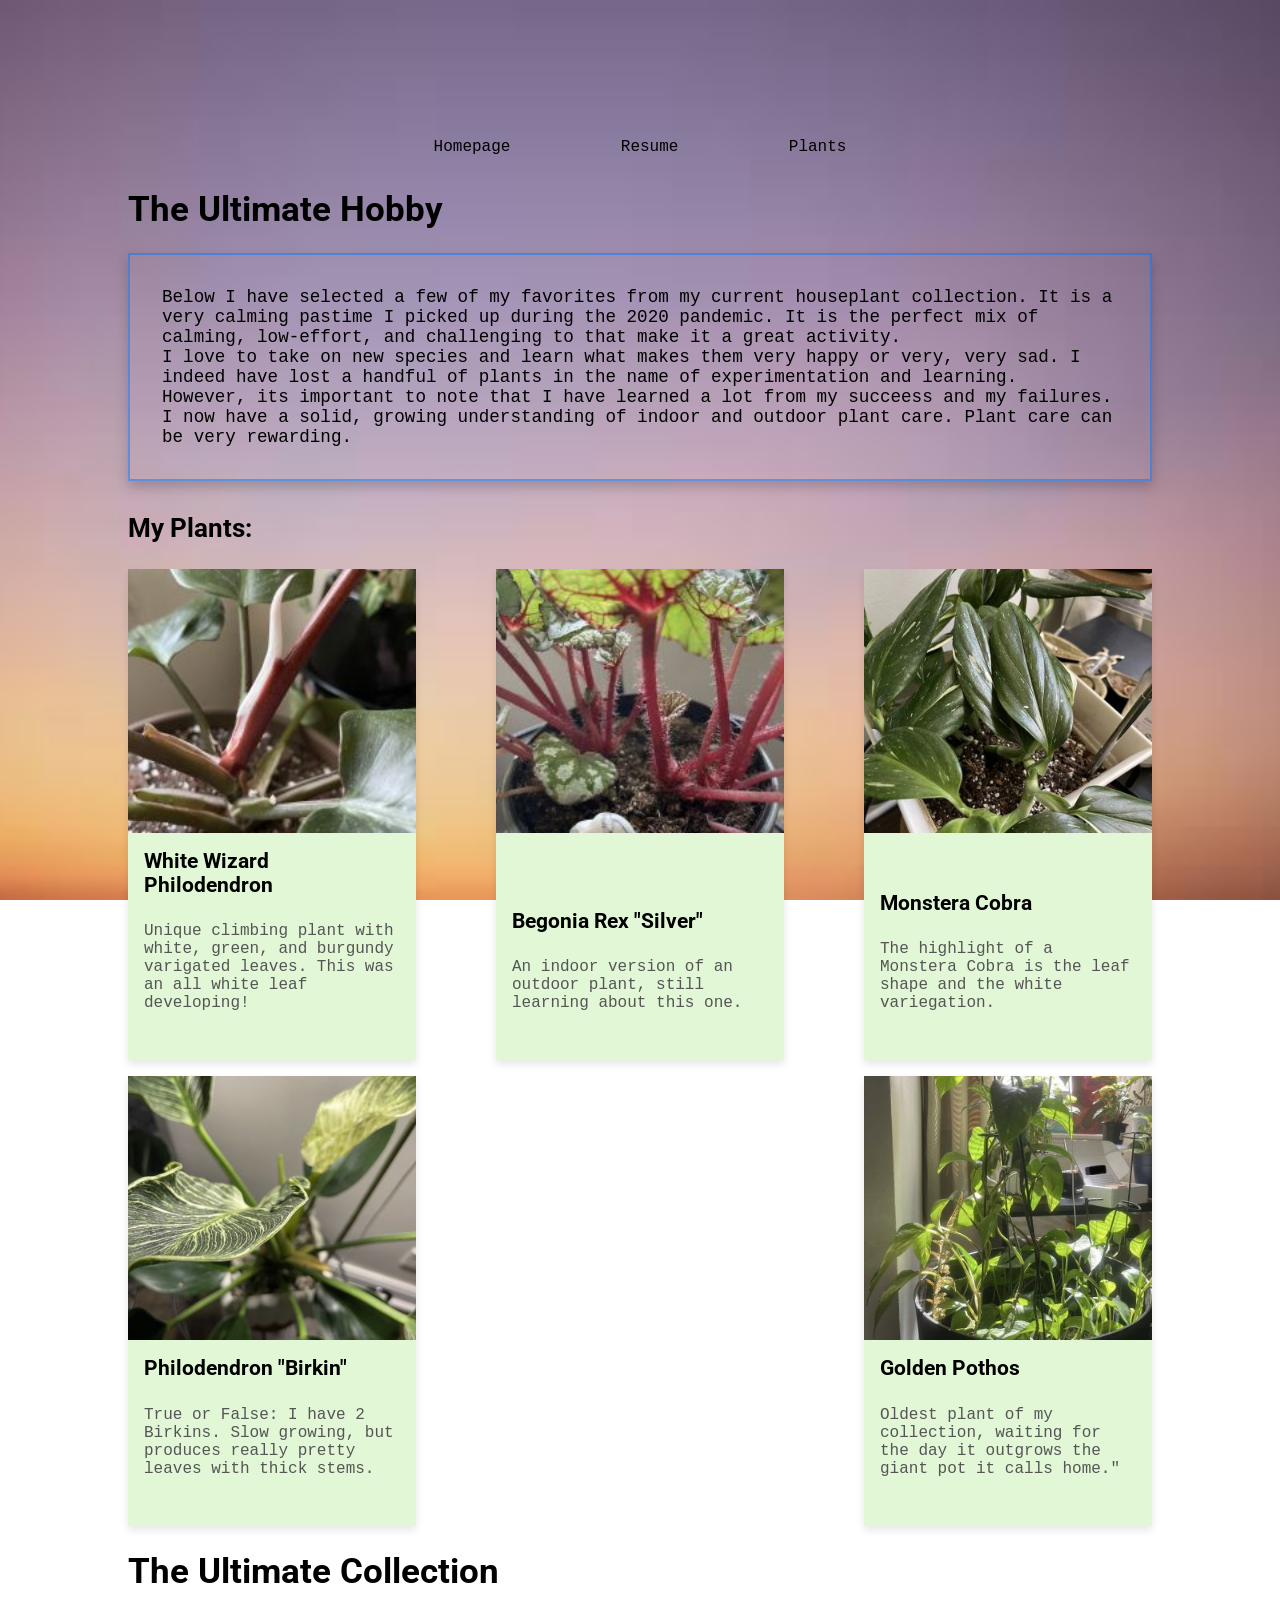
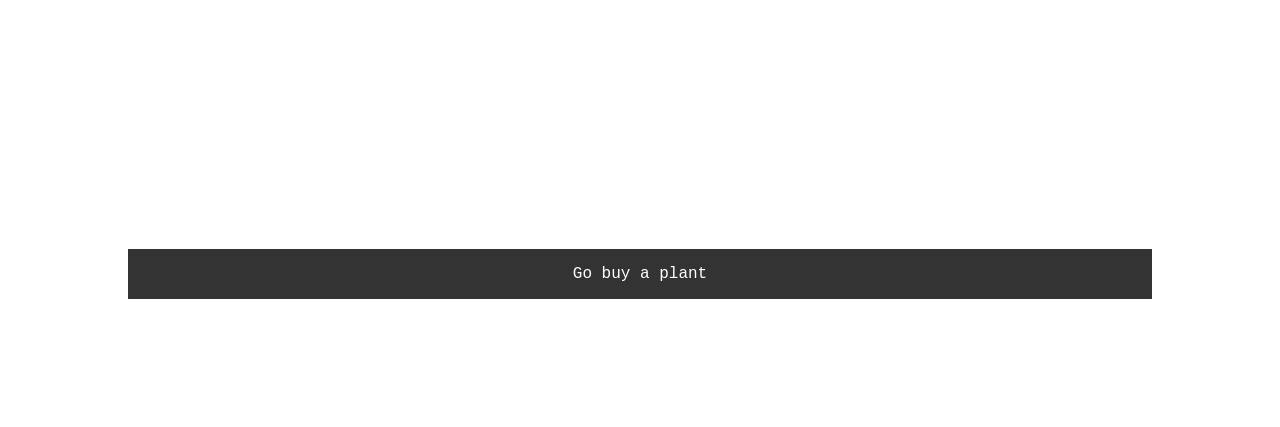
==== hobby.html @ 910b1422 "fixing validation for page 3" ====
<!DOCTYPE html>
<html lang="en">
<head>
  <meta charset="utf-8">
  <title>Plants: The Ultimate Hobby</title>
  <link href="https://fonts.googleapis.com/css2?family=Roboto:wght@400;700&display=swap" rel="stylesheet">
  <link rel="stylesheet" href="css/style.css">
  <link rel="stylesheet" href="css/reset.css">
</head>
<body class="hobby">
  <header>
    <nav>
      <ul>
        <li><a href="index.html">Homepage</a></li>
        <li><a href="resume.html">Resume</a></li>
        <li><a href="hobby.html">Plants</a></li>
      </ul>
    </nav>
  </header>
  <main class="all-plants">
    <h1>The Ultimate Hobby</h1>
    <div id="intro">
      <p>Below I have selected a few of my favorites from my current houseplant collection. It is a very calming pastime I picked up during the 2020 pandemic. It is the perfect mix of calming, low-effort, and challenging to that make it a great activity.</p>
      <p>I love to take on new species and learn what makes them very happy or very, very sad. I indeed have lost a handful of plants in the name of experimentation and learning.</p>
      <p>However, its important to note that I have learned a lot from my succeess and my failures. I now have a solid, growing understanding of indoor and outdoor plant care. Plant care can be very rewarding.</p>
    </div>
    <h2>My Plants:</h2>
    <section id="image-grid">
      <div class="image-card">
        <img src="media/plant1.jpg" alt="White Wizard Philodendron Plant">
        <div class="card">
          <h3>White Wizard Philodendron</h3>
          <p>Unique climbing plant with white, green, and burgundy varigated leaves. This was an all white leaf developing!</p>
        </div>
      </div>
      <div class="image-card">
        <img src="media/plant2.jpg" alt="Begonia Plant">
        <div class="card">
          <h3>Begonia Rex "Silver"</h3>
          <p>An indoor version of an outdoor plant, still learning about this one.</p>
        </div>
      </div>
      <div class="image-card">
        <img src="media/plant3.jpg" alt="Monstera Cobra Plant">
        <div class="card">
          <h3>Monstera Cobra</h3>
          <p>The highlight of a Monstera Cobra is the leaf shape and the white variegation.</p>
        </div>
      </div>
      <div class="image-card">
        <img src="media/plant4.jpg" alt="Philodendron Birkin Plant">
        <div class="card">
          <h3>Philodendron "Birkin"</h3>
          <p>True or False: I have 2 Birkins. Slow growing, but produces really pretty leaves with thick stems.</p>
        </div>
      </div>
      <div class="image-card">
        <img src="media/plant5.jpg" alt="Golden Pothos">
        <div class="card">
          <h3>Golden Pothos</h3>
          <p>Oldest plant of my collection, waiting for the day it outgrows the giant pot it calls home."</p>
        </div>
      </div>
    </section>
    <h1>The Ultimate Collection</h1>
    <div id="video-container">
      <iframe width="478" height="269" src="https://www.youtube.com/embed/ljkEpcxWV7E" title="HOUSE & GARDEN TOUR" allow="accelerometer; autoplay; clipboard-write; encrypted-media; gyroscope; picture-in-picture; web-share" allowfullscreen aria-label="YouTube video = Hourse and Garden Tour"></iframe>
    </div>
  </main>
  <footer>
    <p>Go buy a plant</p>
  </footer>
</body>
</html>
---- css/style.css ----
* {
  margin: 0;
  padding: 0;
  box-sizing: inherit;
}
nav  {
  width: 100%;
  padding: 0.5rem 0;
  text-align: center;
  box-sizing: border-box;
}
nav ul {
  list-style: none;
  display: flex;
  justify-content: center;
  padding: 0;
  margin: 0;
}
nav li {
  margin: 0 2em;
}
nav li a {
  color: black;
  text-decoration: none;
  font-size: 1rem; 
  padding: 10px 20px;
}
nav li a:hover {
  background-color: #007bff;
  color: white; 
}
body{
  display: flex;
  flex-direction: column;
  background-image: url('../media/background.jpeg');
  background-size: cover;
  background-position: center center;
  background-attachment: fixed;
  background-repeat: no-repeat;
  padding: 10%;
  font-family: "Andale Mono", "Courier New", monospace;
  font-size: 1.1rem
}
h1, h2, h3, h4 {
  font-family: 'Roboto', sans-serif;
  color: black;
  margin-bottom: 1.6rem;

}
#intro {
  border: 2px solid rgba(0, 123, 255, 0.5);
  box-shadow: 0 6px 12px rgba(0, 0, 0, 0.2);
  padding: 2rem;
  margin-bottom: 2rem;
}
#intro h1 {
  animation: float 3s ease-in-out infinite;
}
@keyframes float {
  0% {
    transform: translateY(0);
  }
  50% {
    transform: translateY(-10px);
  }
  100% {
    transform: translateY(0);
  }
}
#intro h2 {
  font-weight: bold;
  font-style: italic;
}
#cybersecurity-interest {
  border: 2px solid rgba(0, 123, 255, 0.5);
  box-shadow: 0 6px 12px rgba(0, 0, 0, 0.2);
  padding: 2rem;
  margin-bottom: 2rem;
} 
#cybersecurity-image {
  display: flex;
  justify-content: center;
  align-items: center;
  height: 80%;
  margin-bottom: 2rem;
}
#cybersecurity-image img {
  max-width: 100%;
  height: auto;
}
#resume-header {
  border: 2px solid rgba(0, 123, 255, 0.5);
  box-shadow: 0 6px 12px rgba(0, 0, 0, 0.2);
  padding: 2rem;
  margin-bottom: 2rem;
}
#core-competencies {
  border: 2px solid rgba(0, 123, 255, 0.5);
  box-shadow: 0 6px 12px rgba(0, 0, 0, 0.2);
  padding: 2rem;
  margin-bottom: 2rem;
  text-align: center;
}
#core-competencies ul {
    list-style: none;
    padding: 0;
}
#experience-items {
  border: 2px solid rgba(0, 123, 255, 0.5);
  box-shadow: 0 6px 12px rgba(0, 0, 0, 0.2);
  padding: 2rem;
  margin-bottom: 2rem;
  text-align: center;
}
#experience-items ul {
  list-style: none;
  line-height: 1.6;
}
#experience-items ul li {
  font-weight: bold;
  font-style: italic;
  margin-bottom: 1.6rem;
}
#resume-header h1 {
  animation: float 3s ease-in-out infinite;
}
@keyframes float {
  0% {
    transform: translateY(0);
  }
  50% {
    transform: translateY(-10px);
  }
  100% {
    transform: translateY(0);
  }
}
main {
  flex-grow:1;
}
footer {
  background-color: #333;
  color: white;
  text-align: center;
  padding: 1rem 0;
  position: relative;
  width: 100%;
}
footer p {
  margin: 0;
  font-size: 1rem;
}
.all-plants h1 {
  animation: float 3s ease-in-out infinite;
}
@keyframes float {
  0% {
    transform: translateY(0);
  }
  50% {
    transform: translateY(-10px);
  }
  100% {
    transform: translateY(0);
  }
}
#image-grid {
  display: flex;
  justify-content: space-between;
  flex-wrap: wrap;
  gap: 1rem;
}
.image-card {
  width: 18rem;
  background-color: #e1f7d5;
  box-shadow: 0 4px 8px rgba(0, 0, 0, 0.1);
  display: flex;
  flex-direction: column;
  justify-content: space-between;
  padding-bottom: 1rem;
}
.image-card img {
  width: 100%;
  height: 15em;
  object-fit: cover;
  display: block;
}
.card {
  padding: 1rem;
}
.card p {
  font-size: 1rem;
  color: #555;
  margin-bottom:1rem;
  word-wrap: break-word;
}
#video-container {
  display: flex;
  justify-content: center;
  align-items: center;
  margin: 20px;
  padding-bottom: 4rem;
}
iframe {
  max-width: 100%;
  height: auto;
  border: none;
}
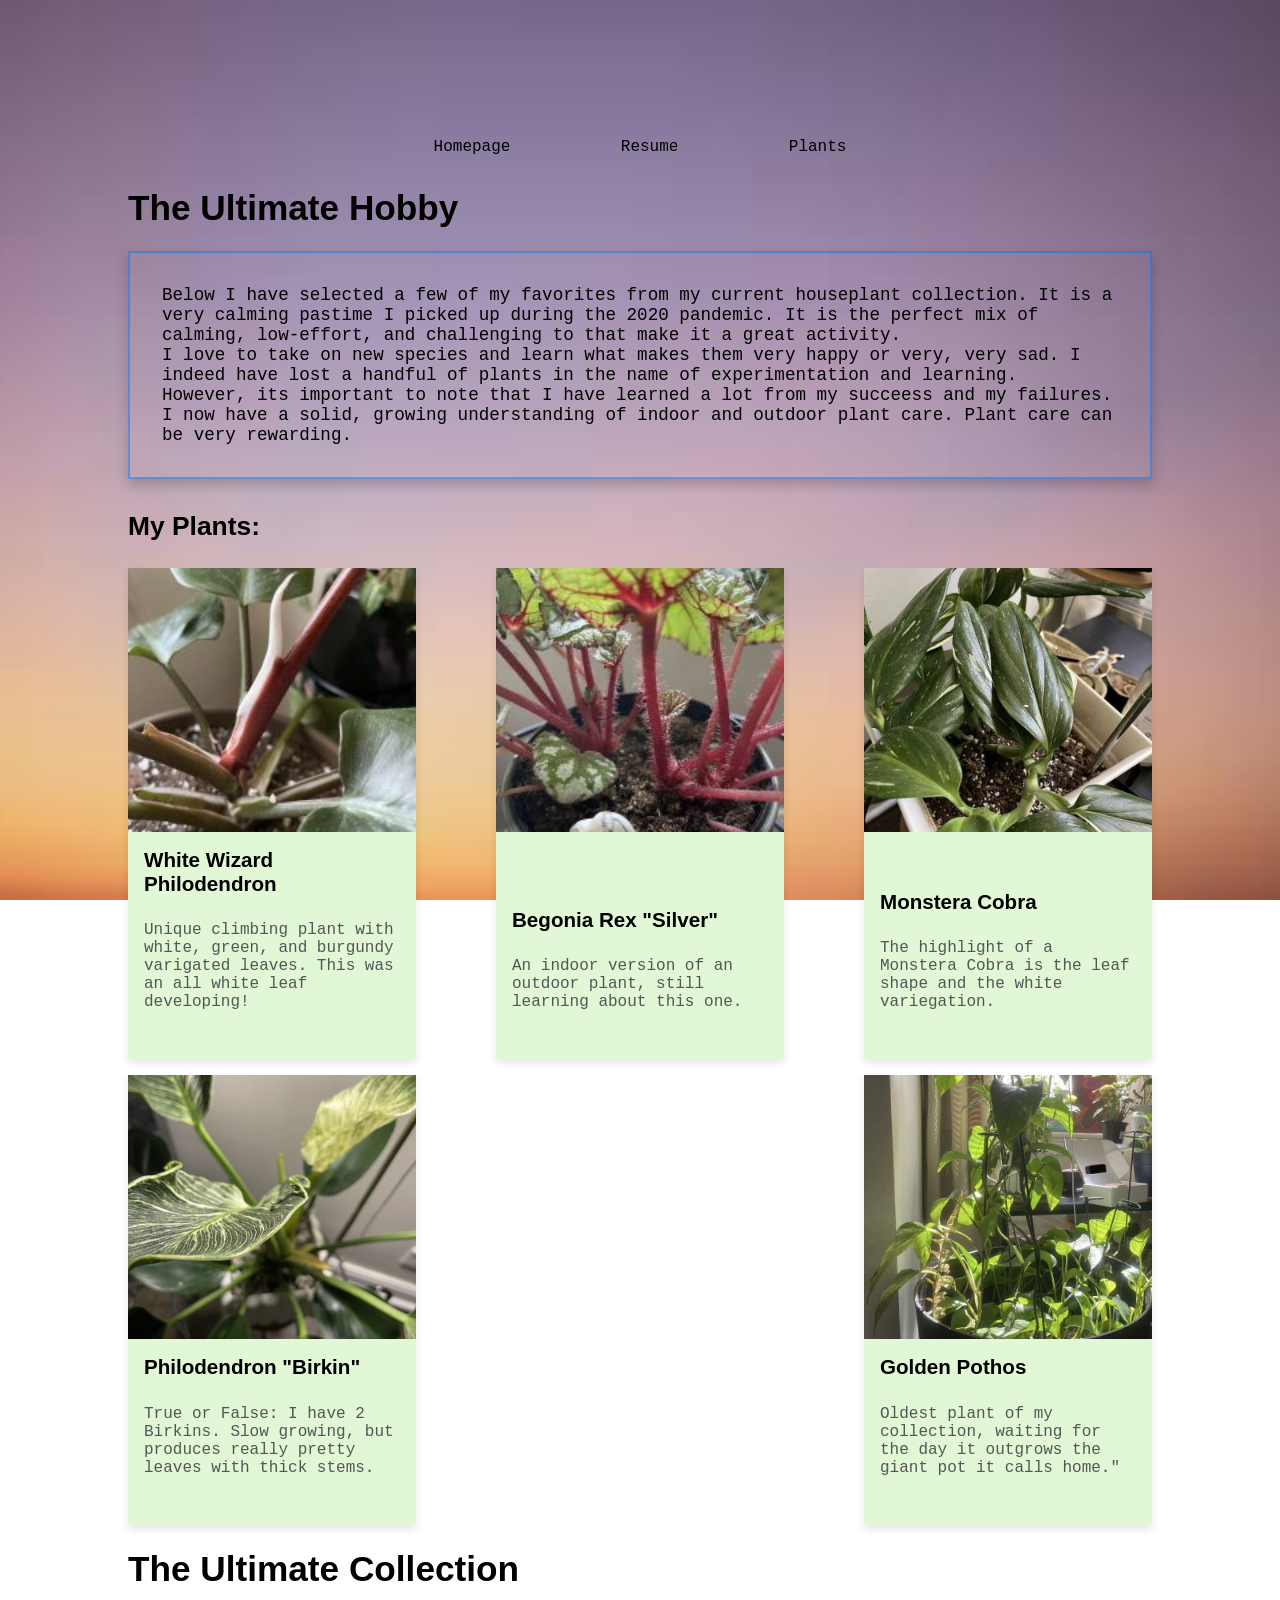
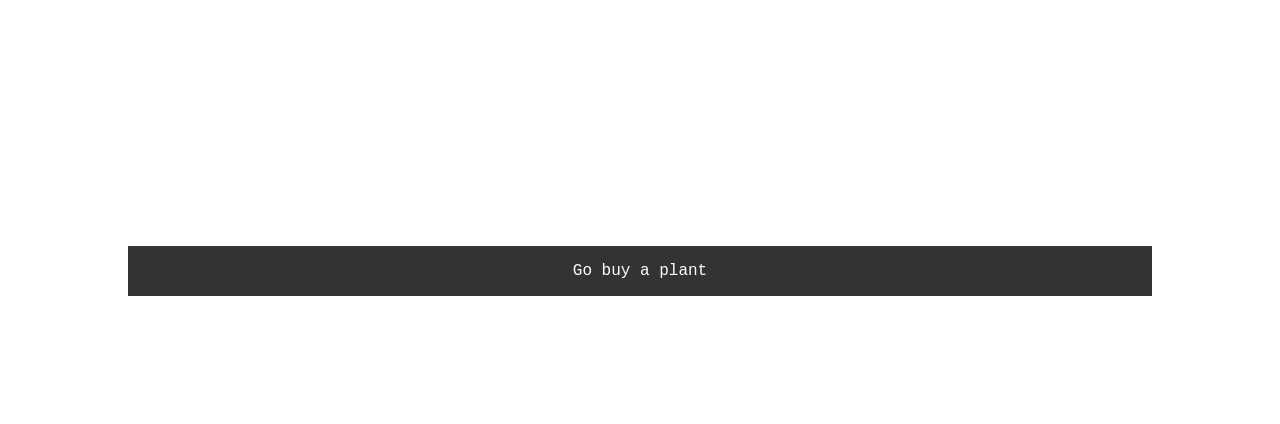
==== commit 98341a0e: "change font import link from wrong roboto to andale that was in css" ====
--- a/hobby.html
+++ b/hobby.html
@@ -3,7 +3,7 @@
 <head>
   <meta charset="utf-8">
   <title>Plants: The Ultimate Hobby</title>
-  <link href="https://fonts.googleapis.com/css2?family=Roboto:wght@400;700&display=swap" rel="stylesheet">
+  <link href=<link href="https://fonts.googleapis.com/css2?family=Andale+Mono&display=swap" rel="stylesheet">
   <link rel="stylesheet" href="css/style.css">
   <link rel="stylesheet" href="css/reset.css">
 </head>
@@ -64,7 +64,7 @@
     </section>
     <h1>The Ultimate Collection</h1>
     <div id="video-container">
-      <iframe width="478" height="269" src="https://www.youtube.com/embed/ljkEpcxWV7E" title="HOUSE & GARDEN TOUR" allow="accelerometer; autoplay; clipboard-write; encrypted-media; gyroscope; picture-in-picture; web-share" allowfullscreen aria-label="YouTube video = Hourse and Garden Tour"></iframe>
+      <iframe width="478" height="269" src="https://www.youtube.com/embed/ljkEpcxWV7E" title="HOUSE &amp; GARDEN TOUR" allow="accelerometer; autoplay; clipboard-write; encrypted-media; gyroscope; picture-in-picture; web-share" allowfullscreen aria-label="YouTube video = Hourse and Garden Tour"></iframe>
     </div>
   </main>
   <footer>
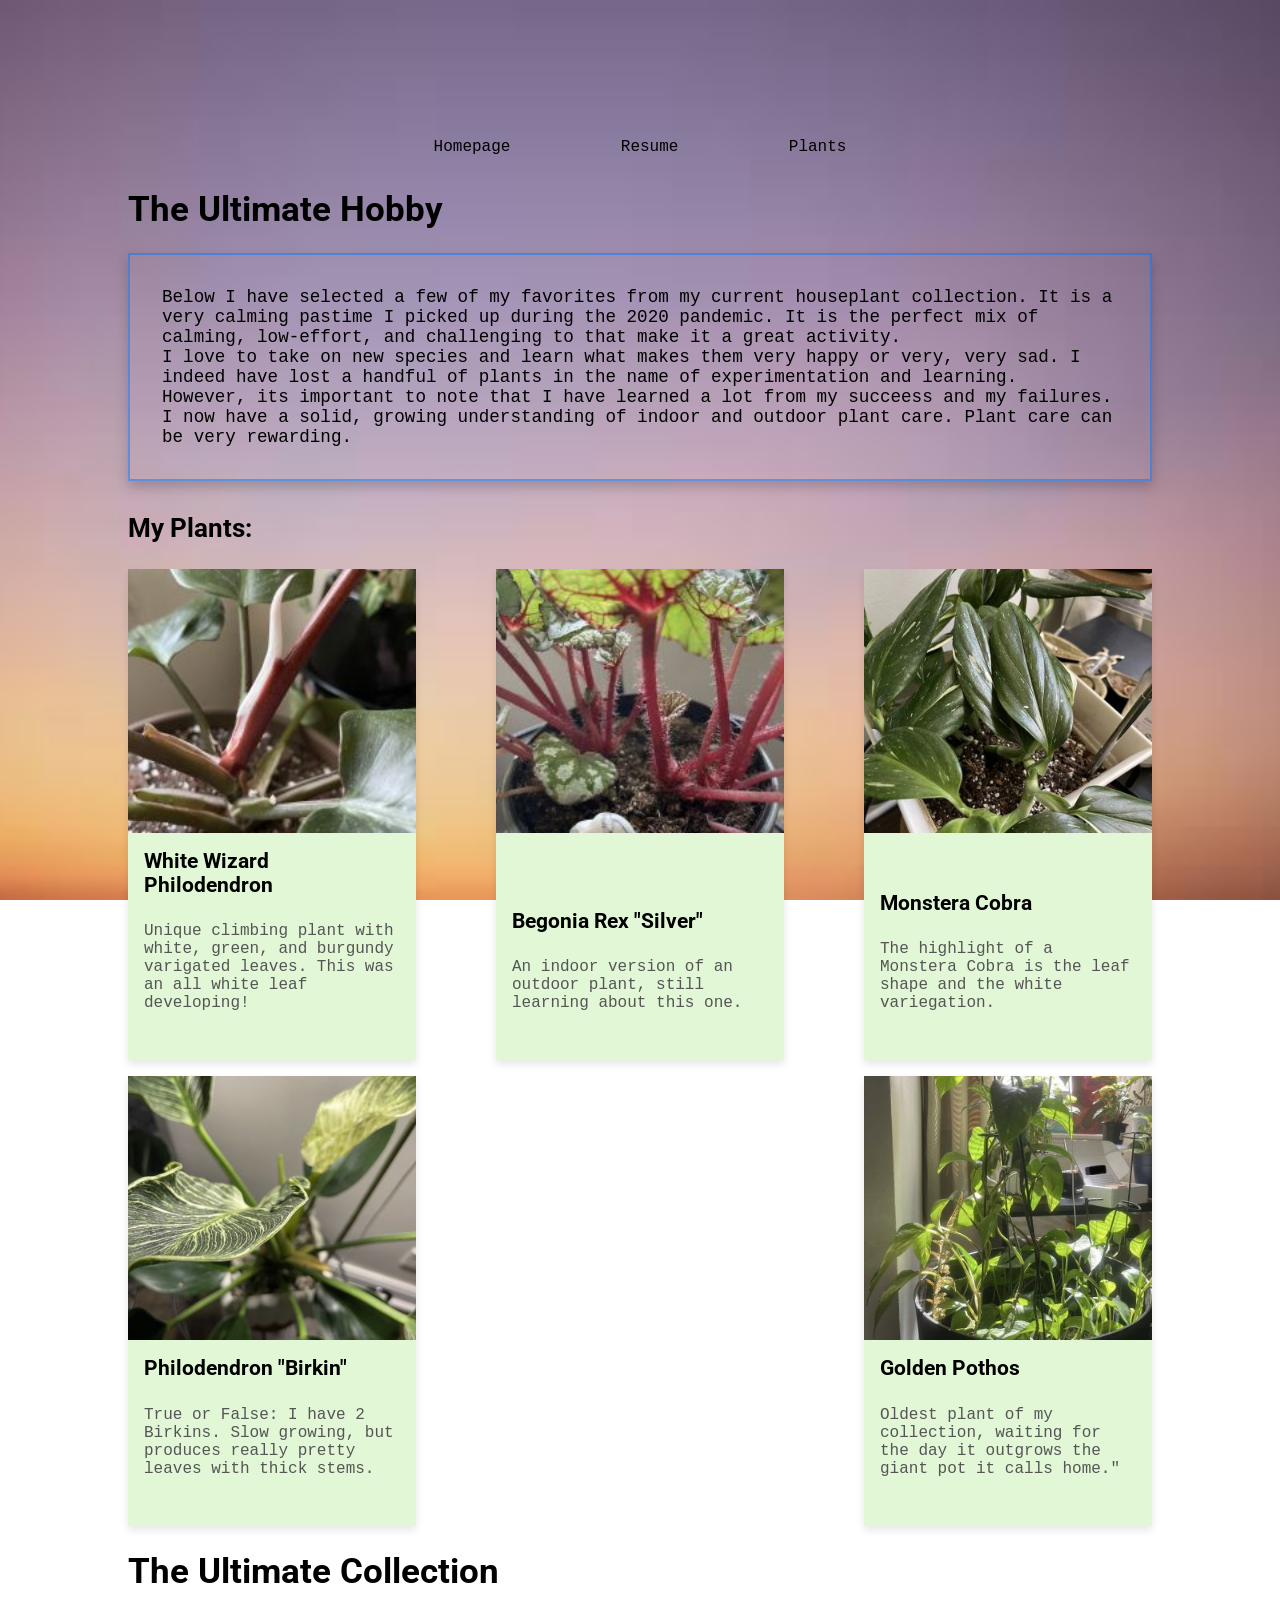
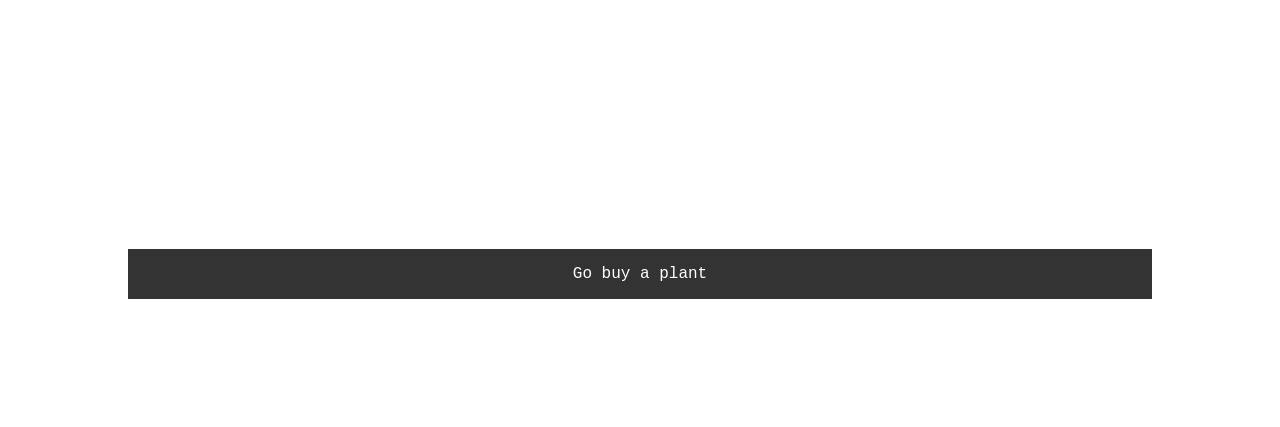
==== commit c10316cd: "remove andale mono link not needed, added roboto back" ====
--- a/hobby.html
+++ b/hobby.html
@@ -3,7 +3,7 @@
 <head>
   <meta charset="utf-8">
   <title>Plants: The Ultimate Hobby</title>
-  <link href=<link href="https://fonts.googleapis.com/css2?family=Andale+Mono&display=swap" rel="stylesheet">
+  <link href="https://fonts.googleapis.com/css2?family=Roboto:wght@400;700&display=swap" rel="stylesheet">
   <link rel="stylesheet" href="css/style.css">
   <link rel="stylesheet" href="css/reset.css">
 </head>
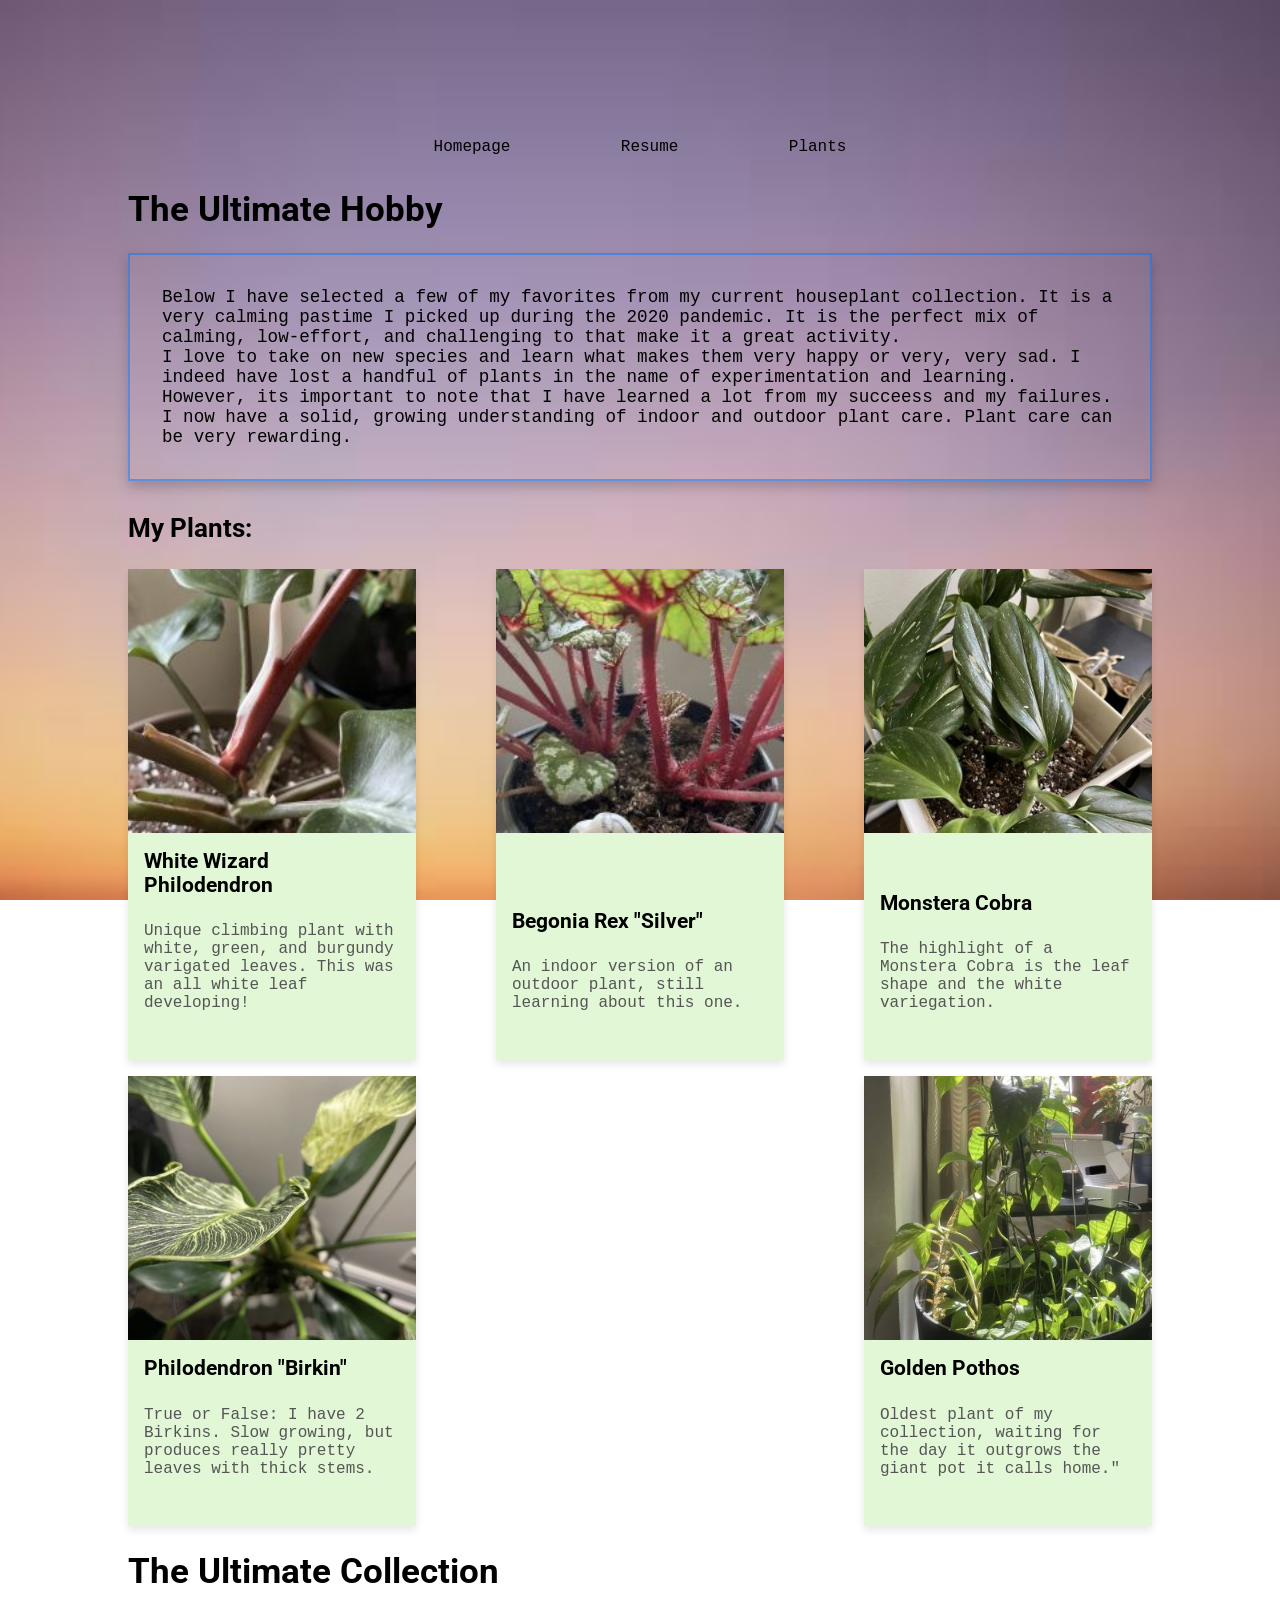
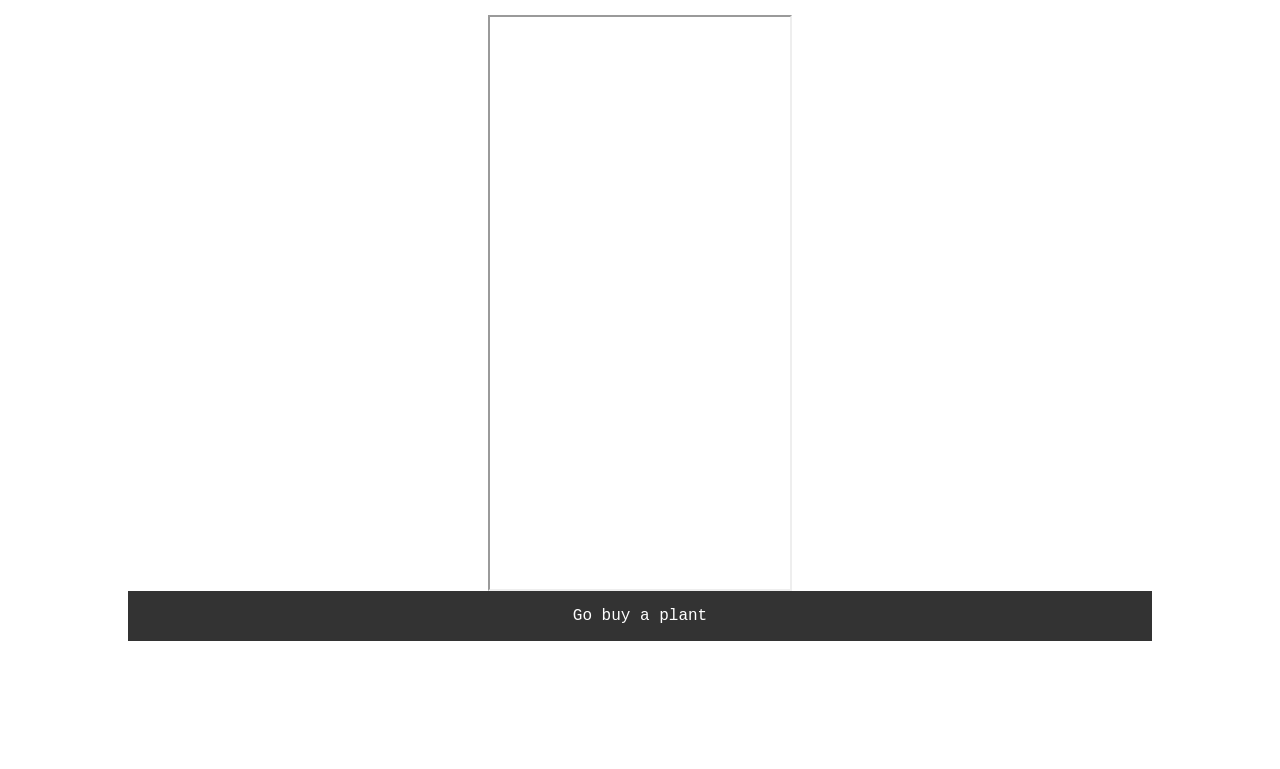
==== commit d5fb4e17: "final turn in edits" ====
--- a/hobby.html
+++ b/hobby.html
@@ -64,7 +64,7 @@
     </section>
     <h1>The Ultimate Collection</h1>
     <div id="video-container">
-      <iframe width="478" height="269" src="https://www.youtube.com/embed/ljkEpcxWV7E" title="HOUSE &amp; GARDEN TOUR" allow="accelerometer; autoplay; clipboard-write; encrypted-media; gyroscope; picture-in-picture; web-share" allowfullscreen aria-label="YouTube video = Hourse and Garden Tour"></iframe>
+      <iframe src="https://www.youtube.com/embed/ljkEpcxWV7E" title="HOUSE &amp; GARDEN TOUR" allow="accelerometer; autoplay; clipboard-write; encrypted-media; gyroscope; picture-in-picture; web-share" allowfullscreen aria-label="YouTube video = Hourse and Garden Tour"></iframe>
     </div>
   </main>
   <footer>
--- a/css/style.css
+++ b/css/style.css
@@ -197,12 +197,10 @@
 #video-container {
   display: flex;
   justify-content: center;
-  align-items: center;
-  margin: 20px;
-  padding-bottom: 4rem;
+  width: 100%;
+  aspect-ratio: 16 / 9;
 }
 iframe {
   max-width: 100%;
   height: auto;
-  border: none;
 }
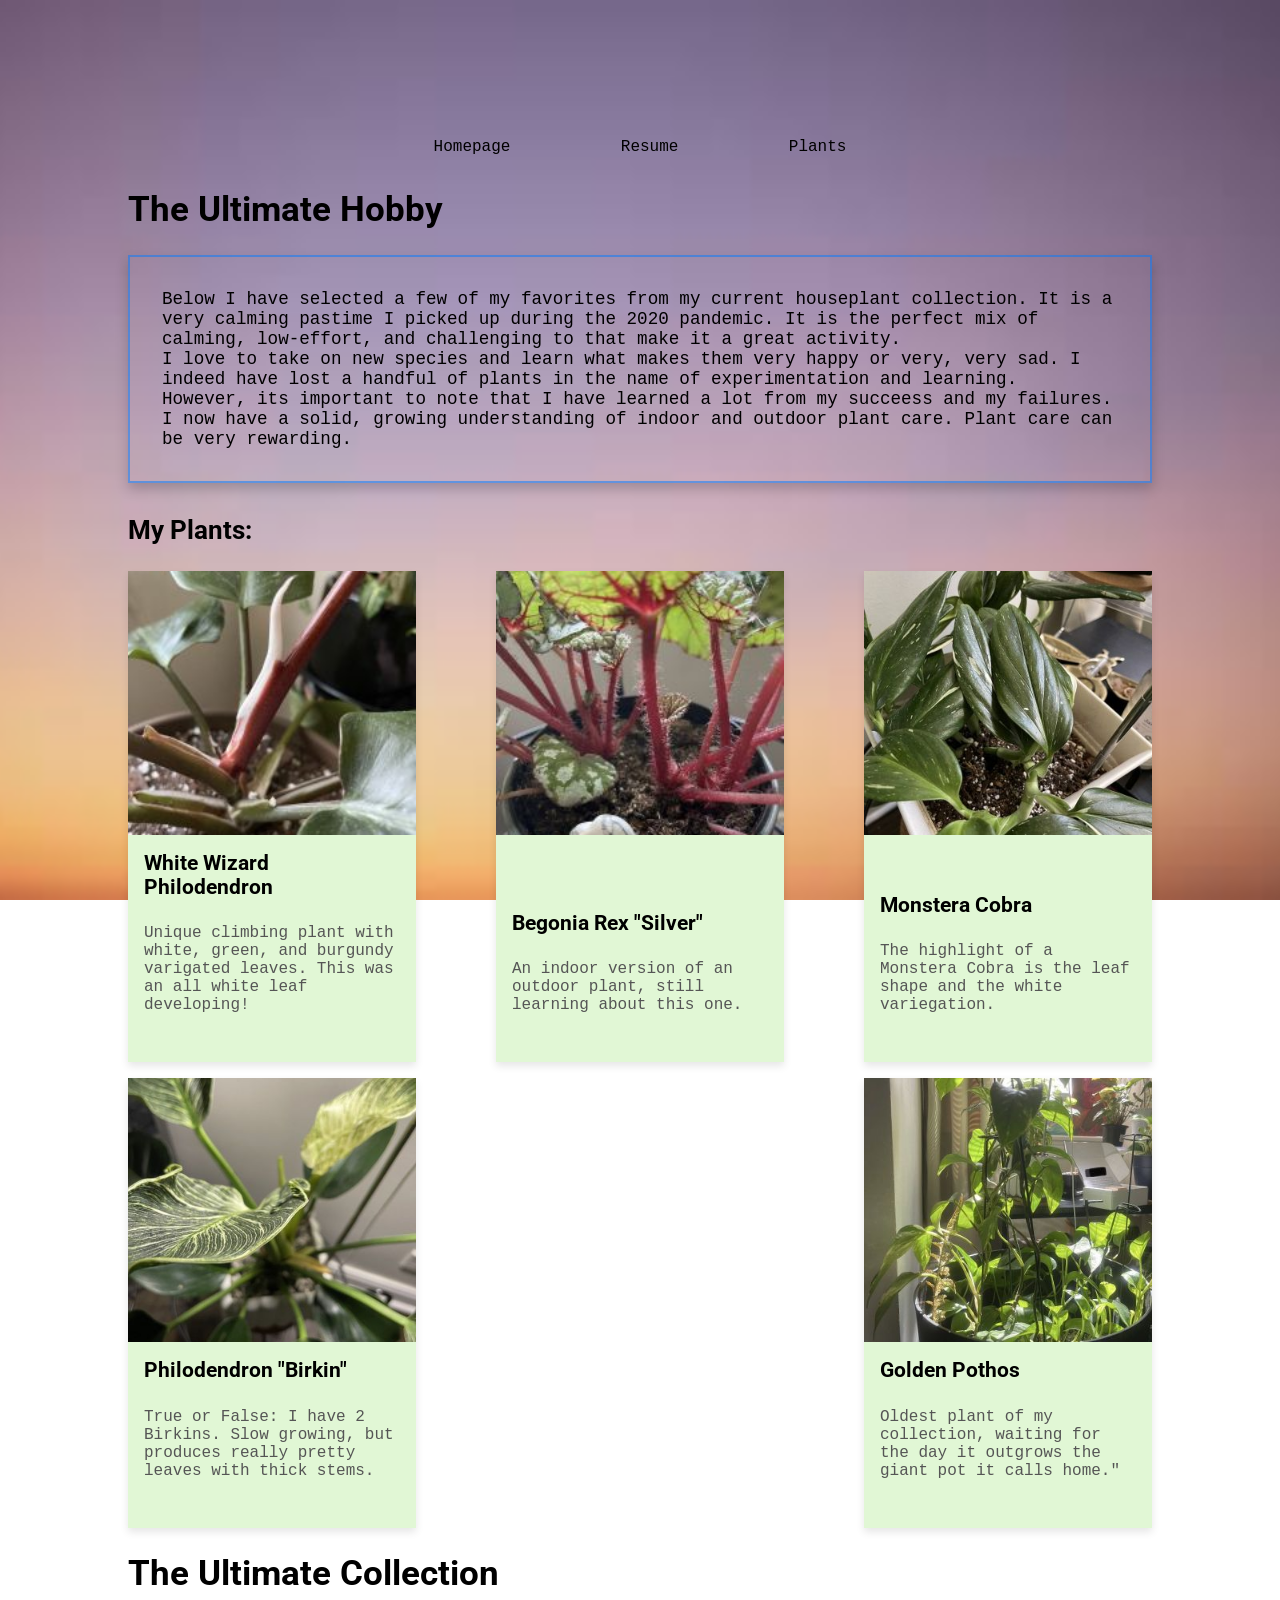
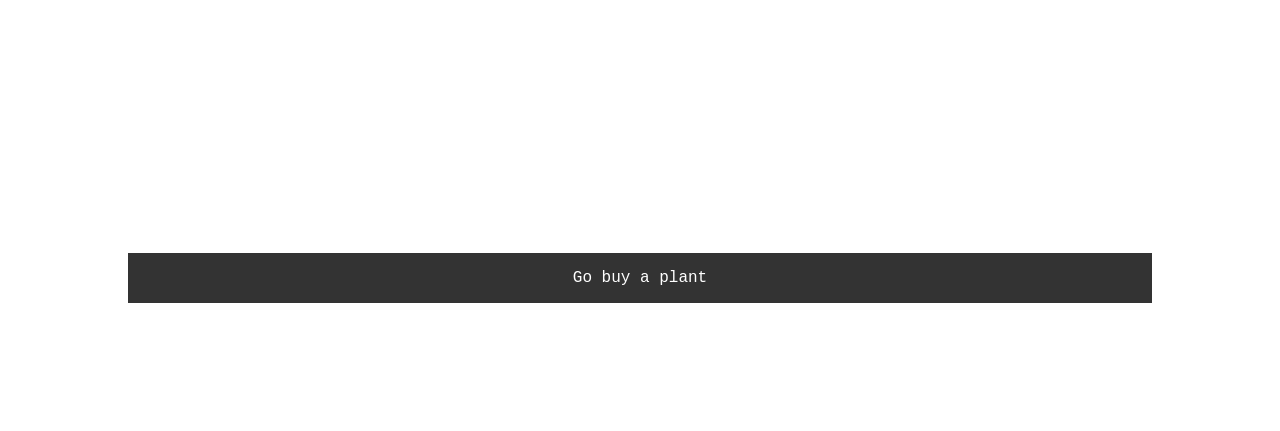
==== commit bdb4108b: "switch css links" ====
--- a/hobby.html
+++ b/hobby.html
@@ -4,8 +4,9 @@
   <meta charset="utf-8">
   <title>Plants: The Ultimate Hobby</title>
   <link href="https://fonts.googleapis.com/css2?family=Roboto:wght@400;700&display=swap" rel="stylesheet">
+  <link rel="stylesheet" href="css/reset.css">
   <link rel="stylesheet" href="css/style.css">
-  <link rel="stylesheet" href="css/reset.css">
+  
 </head>
 <body class="hobby">
   <header>
--- a/css/style.css
+++ b/css/style.css
@@ -198,9 +198,12 @@
   display: flex;
   justify-content: center;
   width: 100%;
-  aspect-ratio: 16 / 9;
+  align-items: center;
+  margin: 20px;
+  padding-bottom: 4rem;
 }
 iframe {
   max-width: 100%;
   height: auto;
+  border: none;
 }
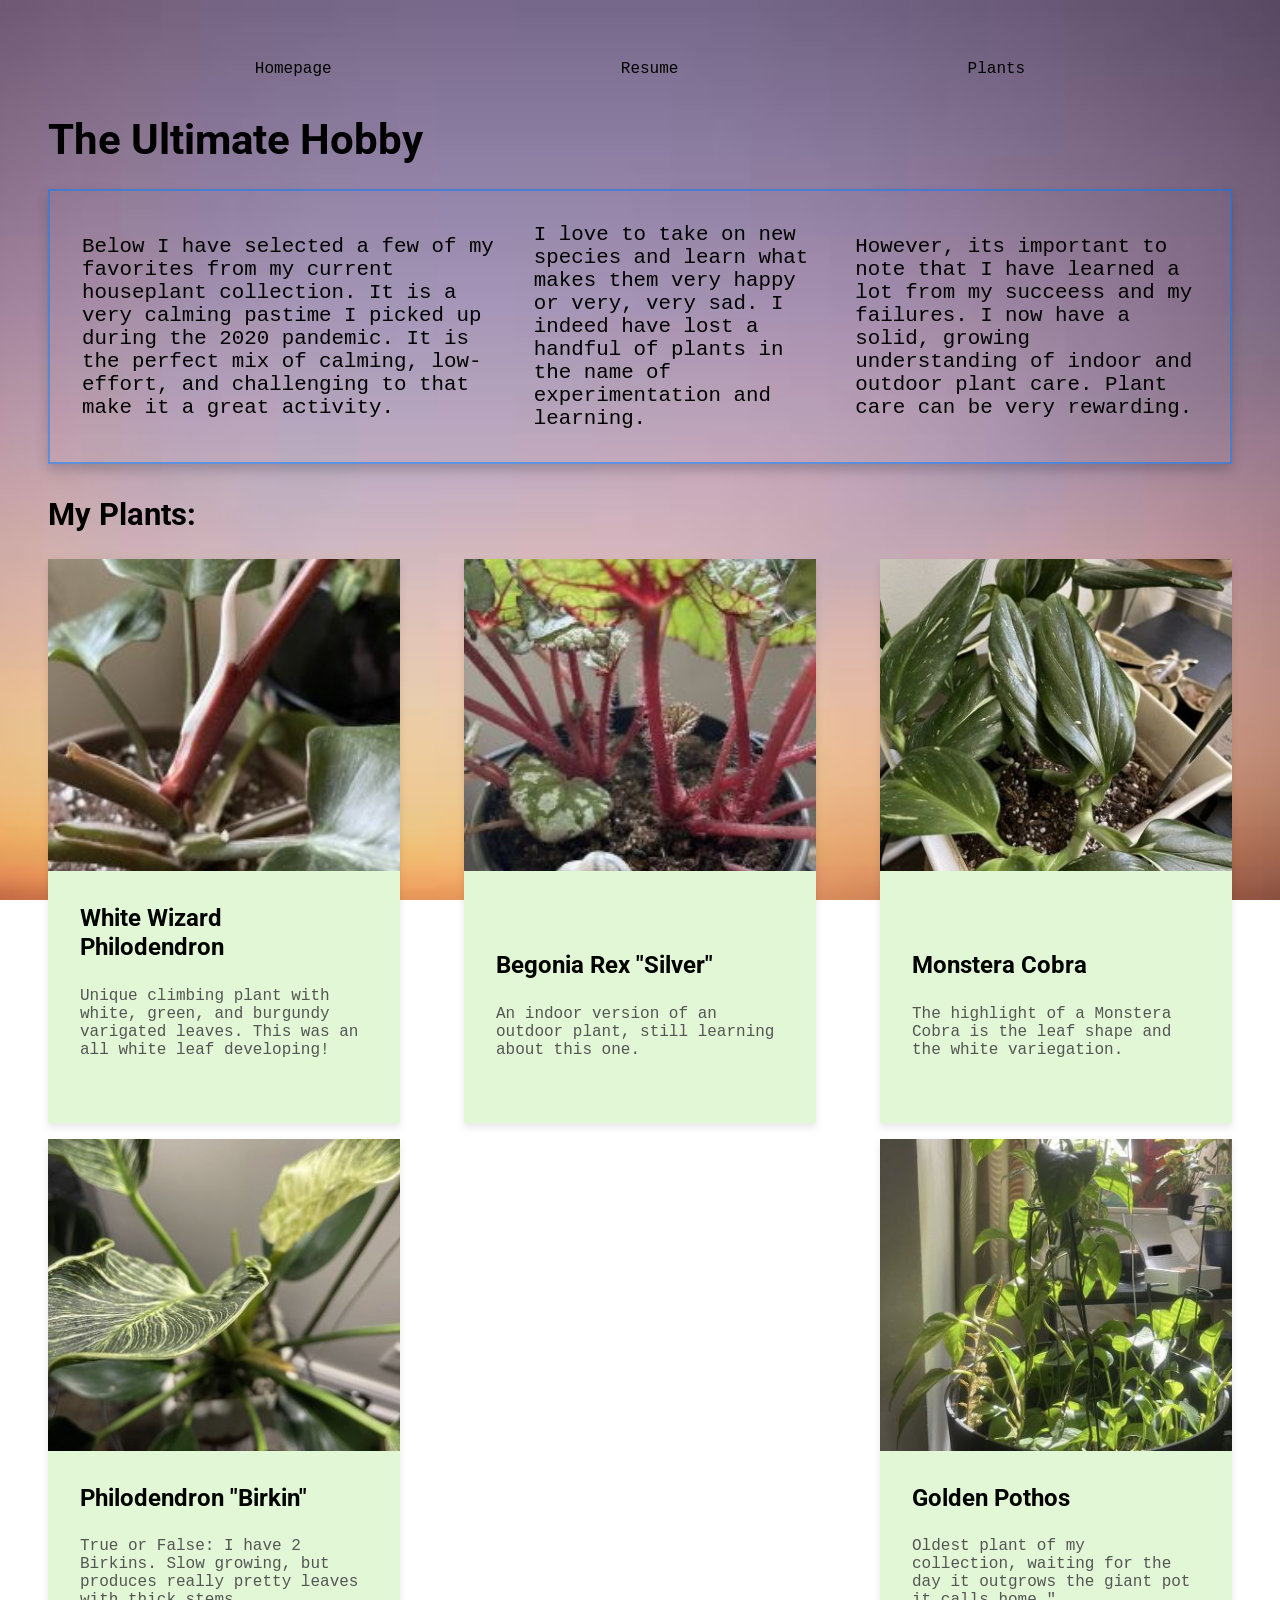
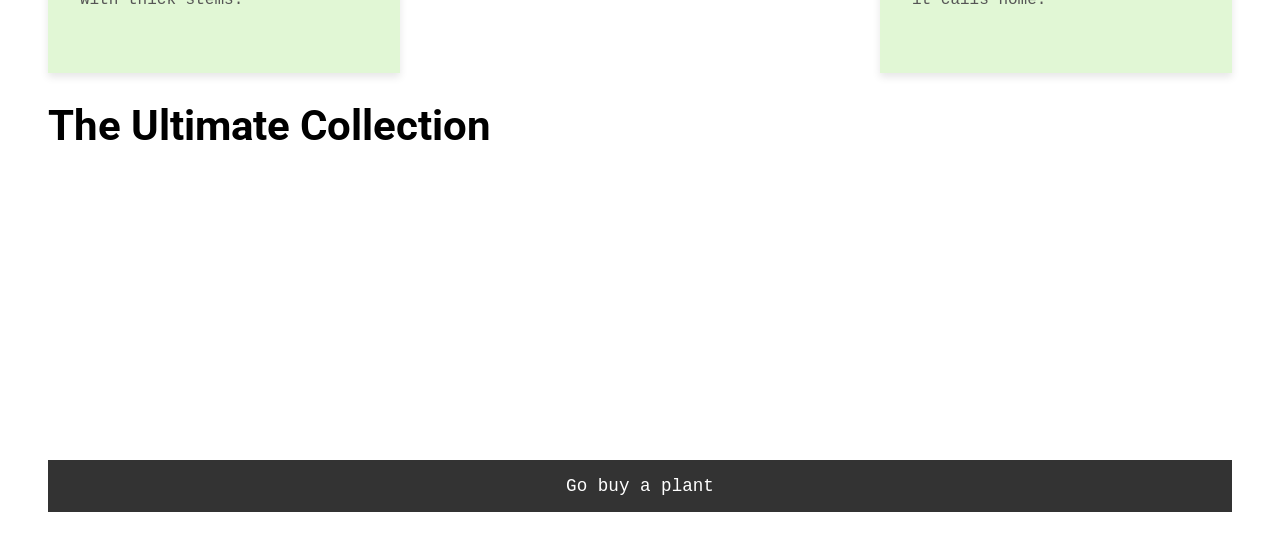
==== commit 61341e5b: "adding js" ====
--- a/hobby.html
+++ b/hobby.html
@@ -6,7 +6,7 @@
   <link href="https://fonts.googleapis.com/css2?family=Roboto:wght@400;700&display=swap" rel="stylesheet">
   <link rel="stylesheet" href="css/reset.css">
   <link rel="stylesheet" href="css/style.css">
-  
+  <script src="js/scripts.js" defer></script>
 </head>
 <body class="hobby">
   <header>
--- a/css/style.css
+++ b/css/style.css
@@ -206,4 +206,59 @@
   max-width: 100%;
   height: auto;
   border: none;
-}+}
+#map {
+  height: 30rem;
+  width: 100%;
+  margin-bottom: 2rem;
+  border: 0.125rem solid #e1f7d5;
+  border-radius: 0.5rem;       
+}
+@media (min-width: 37.5rem) {
+  body {
+    padding: 5rem;
+    font-size: 1.2rem;
+  }
+  nav ul {
+    justify-content: space-evenly;
+  }
+  .card {
+    padding: 2rem;
+  }
+  #core-competencies ul {
+    display: flex;
+    flex-wrap: wrap;
+    justify-content: center;
+    gap: 1rem;
+  }
+  footer p {
+    font-size: 1.1rem;
+  }
+}
+@media (min-width: 64rem) {
+  body {
+    padding: 3rem;
+    font-size: 1.3rem;
+    max-width: 75rem;
+    margin: auto;
+  }
+  nav li {
+    margin: 0 3em;
+  }
+  .image-card {
+    width: 22rem;
+  }
+  #video-container {
+    padding-bottom: 6rem;
+    max-width: 56.25rem;
+    margin: 2rem auto;
+  }
+  #intro, #core-competencies, #experience-items {
+    display: flex;
+    flex-direction: row;
+    align-items: center;
+    justify-content: space-between;
+    gap: 2rem;
+  }
+}
+
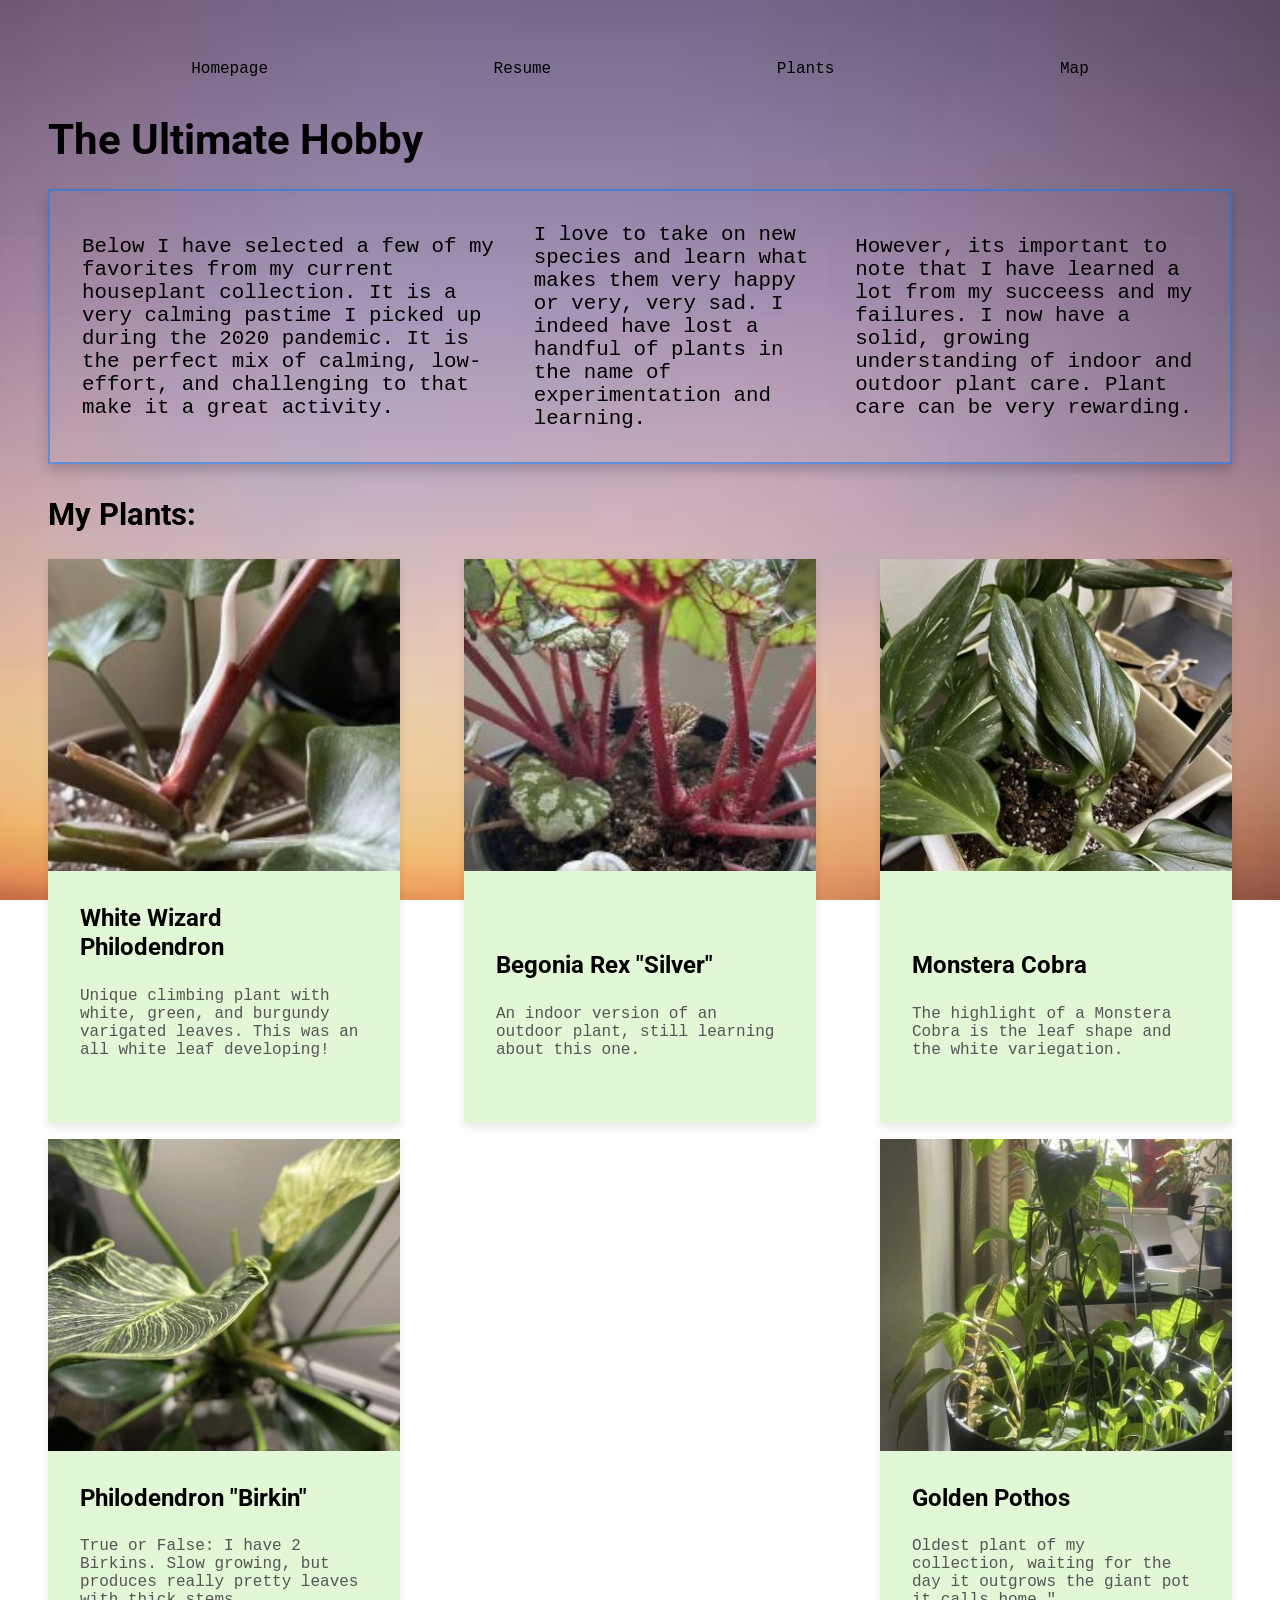
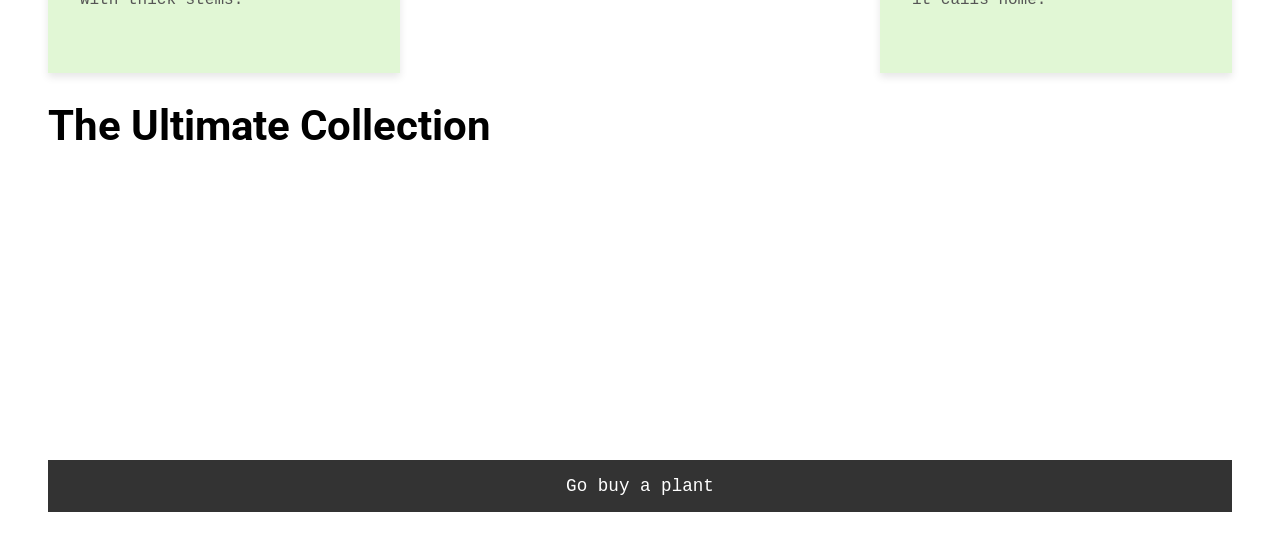
==== commit 1f860ca8: "linking map page" ====
--- a/hobby.html
+++ b/hobby.html
@@ -15,6 +15,7 @@
         <li><a href="index.html">Homepage</a></li>
         <li><a href="resume.html">Resume</a></li>
         <li><a href="hobby.html">Plants</a></li>
+        <li><a href="map.html">Map</a></li>
       </ul>
     </nav>
   </header>
